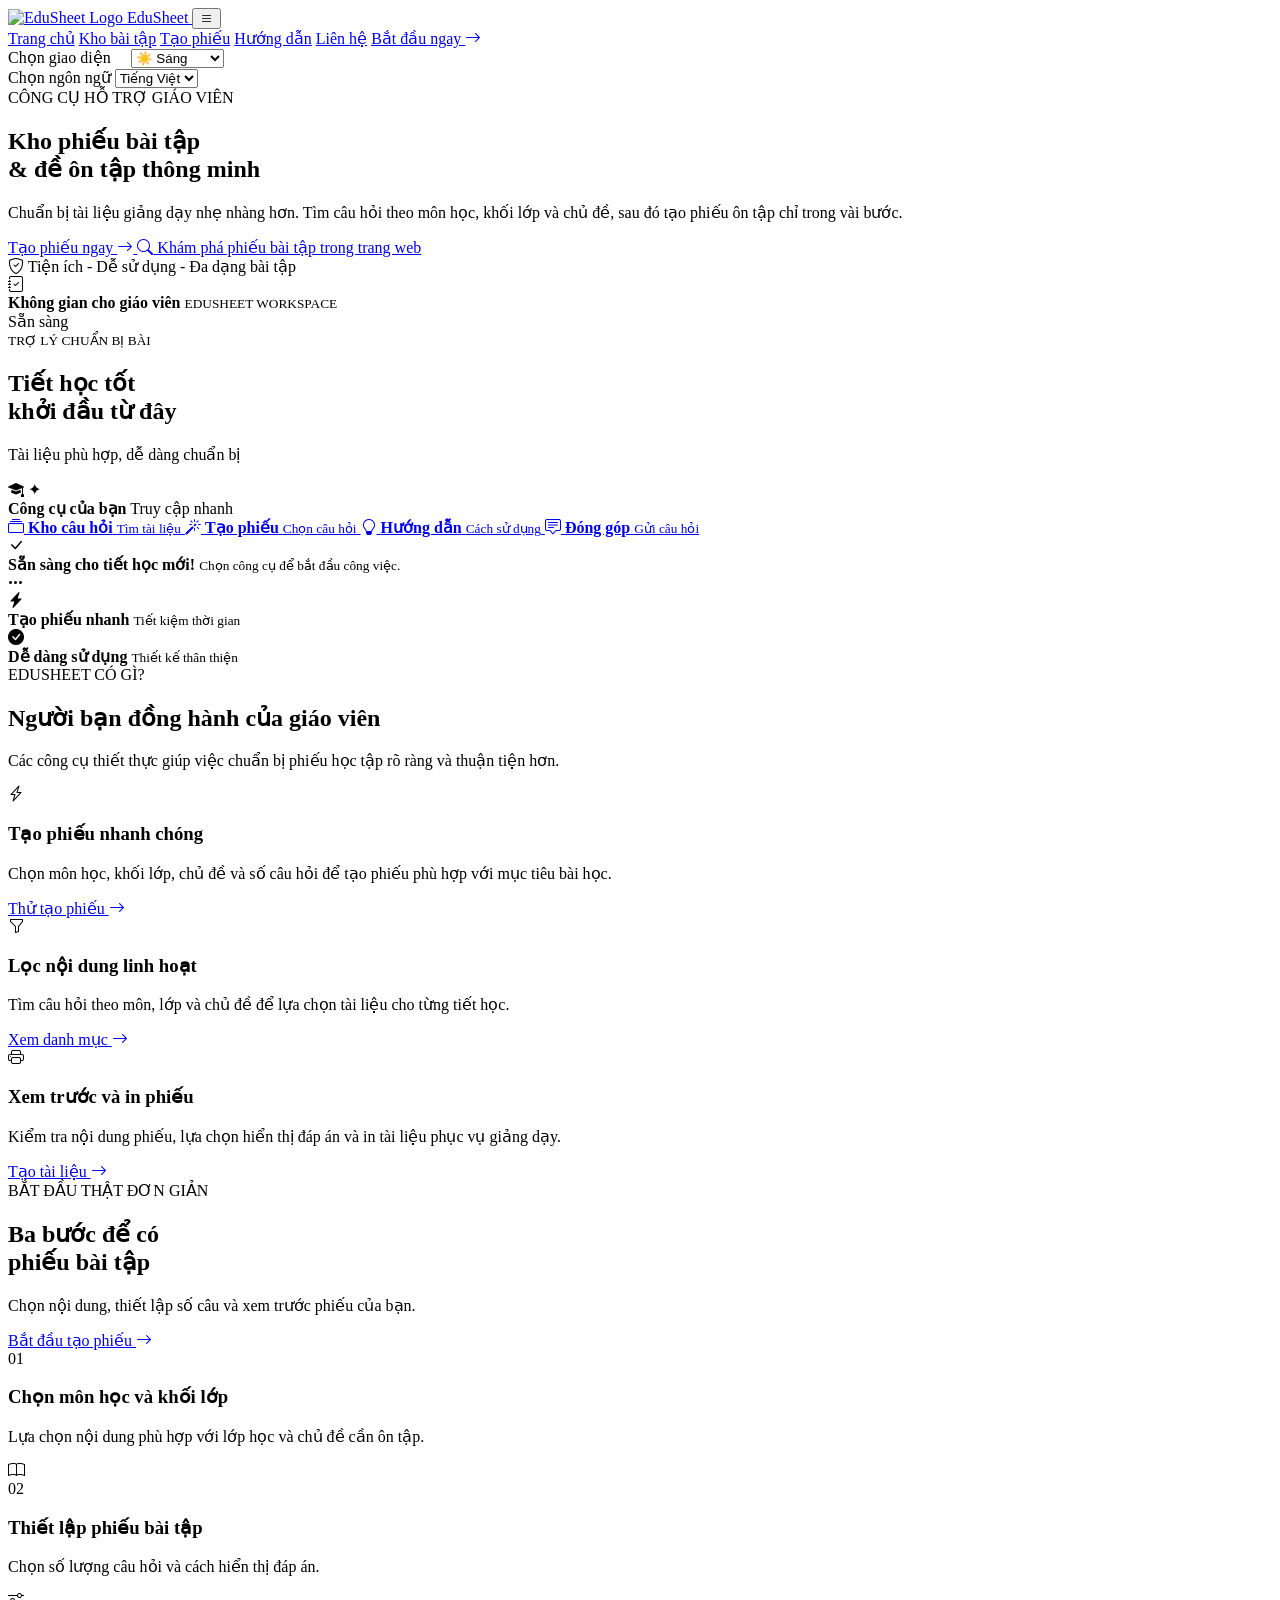
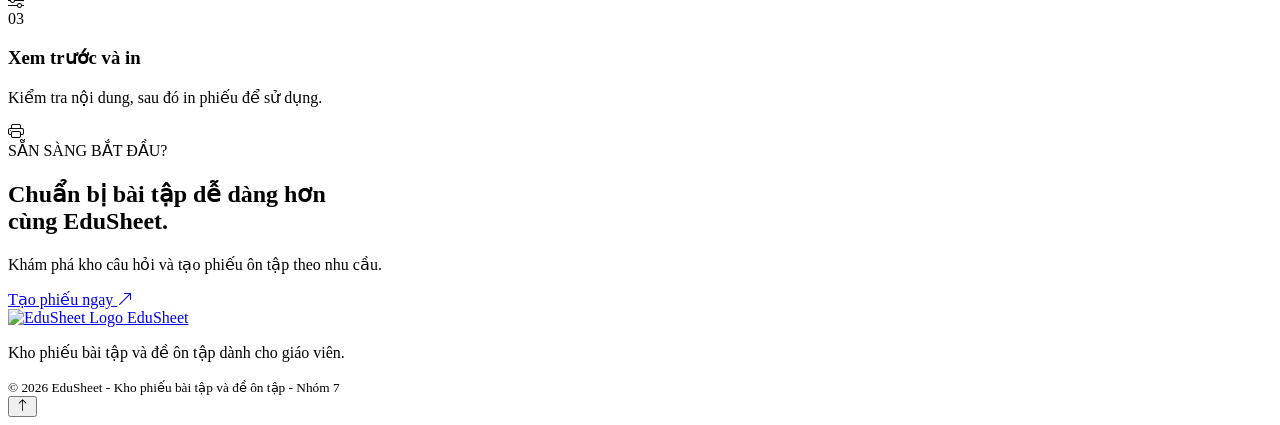
==== index.html @ 8c5c4171 "Merge branch 'main' into feature/interaction-interface" ====
<!DOCTYPE html>
<html lang="vi">

<head>
    <meta charset="UTF-8">
    <meta name="viewport" content="width=device-width, initial-scale=1.0">

    <link rel="preconnect" href="https://fonts.googleapis.com">
    <link
        href="https://fonts.googleapis.com/css2?family=Be+Vietnam+Pro:wght@400;500;600;700;800&display=swap"
        rel="stylesheet"
    >

    <link
        href="https://cdn.jsdelivr.net/npm/bootstrap-icons@1.11.3/font/bootstrap-icons.min.css"
        rel="stylesheet"
    >

    <link rel="stylesheet" href="css/style.css">

    <title>EduSheet | Kho phiếu bài tập và đề ôn tập</title>
</head>

<body>

    <header class="site-header">
        <nav class="navbar">
            <div class="container nav-inner">

                <!-- Logo đã đổi sang Logo-nhom7.png -->
                <a class="brand" href="index.html">
                    <img src="images/logo-nhom7.png" alt="EduSheet Logo" class="brand-logo">
                    EduSheet
                </a>

                <button
                    class="menu-toggle"
                    id="menuToggle"
                    aria-label="Mở menu"
                >
                    <i class="bi bi-list"></i>
                </button>

                <div class="nav-menu" id="navMenu">

                    <a class="nav-link" href="index.html">Trang chủ</a>
                    <a class="nav-link" href="categories.html">Kho bài tập</a>
                    <a class="nav-link" href="generator.html">Tạo phiếu</a>
                    <a class="nav-link" href="faq.html">Hướng dẫn</a>
                    <a class="nav-link" href="contact.html">Liên hệ</a>

                    <a class="btn btn-primary nav-cta" href="generator.html">
                        Bắt đầu ngay
                        <i class="bi bi-arrow-right"></i>
                    </a>

                    <div class="theme-switcher">
                        <label for="themeSelect" class="visually-hidden">
                            Chọn giao diện &nbsp; &nbsp;
                        </label>

                        <select
                            id="themeSelect"
                            class="theme-select"
                            aria-label="Chọn giao diện"
                        >
                            <option value="light">☀️ Sáng</option>
                            <option value="dark">🌙 Tối</option>
                            <option value="auto">🌓 Tự động</option>
                        </select>
                    </div>

                    <div class="language-switcher">
                        <label for="languageSelect" class="visually-hidden">
                            Chọn ngôn ngữ
                        </label>

                        <select
                            id="languageSelect"
                            class="form-select form-select-sm"
                            aria-label="Chọn ngôn ngữ"
                        >
                            <option value="vi">Tiếng Việt</option>
                            <option value="en">English</option>
                        </select>
                    </div>

                </div>
            </div>
        </nav>
    </header>
    <main>

        <section class="hero">
            <div class="container hero-grid">

                <div class="hero-copy reveal">

                    <div class="eyebrow">
                        <span class="eyebrow-dot"></span>
                        CÔNG CỤ HỖ TRỢ GIÁO VIÊN
                    </div>

                    <h1>
                        Kho phiếu bài tập<br>
                        &amp; đề ôn tập
                        <span class="title-highlight">thông minh</span>
                    </h1>

                    <p class="hero-lead">
                        Chuẩn bị tài liệu giảng dạy nhẹ nhàng hơn. Tìm câu hỏi
                        theo môn học, khối lớp và chủ đề, sau đó tạo phiếu ôn tập
                        chỉ trong vài bước.
                    </p>

                    <div class="hero-actions">
                        <a class="btn btn-primary btn-large" href="generator.html">
                            Tạo phiếu ngay
                            <i class="bi bi-arrow-right"></i>
                        </a>

                        <a class="btn btn-outline btn-large" href="categories.html">
                            <i class="bi bi-search"></i>
                            Khám phá phiếu bài tập trong trang web
                        </a>
                    </div>

                    <div class="hero-trust">
                        <i class="bi bi-shield-check"></i>
                        Tiện ích - Dễ sử dụng - Đa dạng bài tập
                    </div>

                </div>

                <div class="hero-art reveal">

                    <div class="dots dots-top"></div>

                    <div class="dashboard">

                        <div class="dash-top">

                            <div class="dash-brand">
                                <span class="mini-mark">
                                    <i class="bi bi-journal-check"></i>
                                </span>

                                <div>
                                    <strong>Không gian cho giáo viên</strong>
                                    <small>EDUSHEET WORKSPACE</small>
                                </div>
                            </div>

                            <span class="status">
                                <i></i>
                                Sẵn sàng
                            </span>

                        </div>

                        <div class="dash-banner">

                            <div>
                                <small>TRỢ LÝ CHUẨN BỊ BÀI</small>

                                <h2>
                                    Tiết học tốt<br>
                                    khởi đầu từ đây
                                </h2>

                                <p>
                                    Tài liệu phù hợp, dễ dàng chuẩn bị
                                </p>
                            </div>

                            <div class="banner-illustration">
                                <i class="bi bi-mortarboard-fill"></i>
                                <span>✦</span>
                            </div>

                        </div>

                        <div class="dash-section-title">
                            <strong>Công cụ của bạn</strong>
                            <span>Truy cập nhanh</span>
                        </div>

                        <div class="dash-grid">

                            <a href="categories.html" class="dash-item">
                                <span class="dash-icon blue">
                                    <i class="bi bi-collection"></i>
                                </span>
                                <b>Kho câu hỏi</b>
                                <small>Tìm tài liệu</small>
                            </a>

                            <a href="generator.html" class="dash-item">
                                <span class="dash-icon yellow">
                                    <i class="bi bi-magic"></i>
                                </span>
                                <b>Tạo phiếu</b>
                                <small>Chọn câu hỏi</small>
                            </a>

                            <a href="faq.html" class="dash-item">
                                <span class="dash-icon green">
                                    <i class="bi bi-lightbulb"></i>
                                </span>
                                <b>Hướng dẫn</b>
                                <small>Cách sử dụng</small>
                            </a>

                            <a href="contact.html" class="dash-item">
                                <span class="dash-icon purple">
                                    <i class="bi bi-chat-square-text"></i>
                                </span>
                                <b>Đóng góp</b>
                                <small>Gửi câu hỏi</small>
                            </a>

                        </div>

                        <div class="dash-bottom">

                            <span class="check-circle">
                                <i class="bi bi-check-lg"></i>
                            </span>

                            <div>
                                <b>Sẵn sàng cho tiết học mới!</b>
                                <small>
                                    Chọn công cụ để bắt đầu công việc.
                                </small>
                            </div>

                            <i class="bi bi-three-dots"></i>

                        </div>

                    </div>

                    <div class="float-note note-top">
                        <span class="note-icon yellow">
                            <i class="bi bi-lightning-charge-fill"></i>
                        </span>

                        <div>
                            <b>Tạo phiếu nhanh</b>
                            <small>Tiết kiệm thời gian</small>
                        </div>
                    </div>

                    <div class="float-note note-bottom">
                        <span class="note-icon green">
                            <i class="bi bi-check-circle-fill"></i>
                        </span>

                        <div>
                            <b>Dễ dàng sử dụng</b>
                            <small>Thiết kế thân thiện</small>
                        </div>
                    </div>

                    <div class="dots dots-bottom"></div>

                </div>
            </div>
        </section>

        <section class="section-space">
            <div class="container">

                <div class="section-heading reveal">
                    <span class="section-kicker">EDUSHEET CÓ GÌ?</span>

                    <h2>
                        Người bạn đồng hành của
                        <span>giáo viên</span>
                    </h2>

                    <p>
                        Các công cụ thiết thực giúp việc chuẩn bị phiếu học tập
                        rõ ràng và thuận tiện hơn.
                    </p>
                </div>

                <div class="benefit-grid">

                    <article class="benefit-card reveal">

                        <div class="benefit-icon icon-blue">
                            <i class="bi bi-lightning-charge"></i>
                        </div>

                        <h3>Tạo phiếu nhanh chóng</h3>

                        <p>
                            Chọn môn học, khối lớp, chủ đề và số câu hỏi để tạo
                            phiếu phù hợp với mục tiêu bài học.
                        </p>

                        <a href="generator.html">
                            Thử tạo phiếu
                            <i class="bi bi-arrow-right"></i>
                        </a>

                    </article>

                    <article class="benefit-card reveal">

                        <div class="benefit-icon icon-yellow">
                            <i class="bi bi-funnel"></i>
                        </div>

                        <h3>Lọc nội dung linh hoạt</h3>

                        <p>
                            Tìm câu hỏi theo môn, lớp và chủ đề để lựa chọn tài
                            liệu cho từng tiết học.
                        </p>

                        <a href="categories.html">
                            Xem danh mục
                            <i class="bi bi-arrow-right"></i>
                        </a>

                    </article>

                    <article class="benefit-card reveal">

                        <div class="benefit-icon icon-green">
                            <i class="bi bi-printer"></i>
                        </div>

                        <h3>Xem trước và in phiếu</h3>

                        <p>
                            Kiểm tra nội dung phiếu, lựa chọn hiển thị đáp án
                            và in tài liệu phục vụ giảng dạy.
                        </p>

                        <a href="generator.html">
                            Tạo tài liệu
                            <i class="bi bi-arrow-right"></i>
                        </a>

                    </article>

                </div>
            </div>
        </section>

        <section class="steps-section section-space">
            <div class="container steps-layout">

                <div class="steps-copy reveal">

                    <span class="section-kicker">
                        BẮT ĐẦU THẬT ĐƠN GIẢN
                    </span>

                    <h2>
                        Ba bước để có<br>
                        <span>phiếu bài tập</span>
                    </h2>

                    <p>
                        Chọn nội dung, thiết lập số câu và xem trước phiếu của bạn.
                    </p>

                    <a href="generator.html" class="btn btn-primary">
                        Bắt đầu tạo phiếu
                        <i class="bi bi-arrow-right"></i>
                    </a>

                </div>

                <div class="steps-list">

                    <div class="step reveal">

                        <span class="step-number">01</span>

                        <div>
                            <h3>Chọn môn học và khối lớp</h3>
                            <p>
                                Lựa chọn nội dung phù hợp với lớp học và chủ đề
                                cần ôn tập.
                            </p>
                        </div>

                        <i class="bi bi-book"></i>

                    </div>

                    <div class="step reveal">

                        <span class="step-number">02</span>

                        <div>
                            <h3>Thiết lập phiếu bài tập</h3>
                            <p>
                                Chọn số lượng câu hỏi và cách hiển thị đáp án.
                            </p>
                        </div>

                        <i class="bi bi-sliders"></i>

                    </div>

                    <div class="step reveal">

                        <span class="step-number">03</span>

                        <div>
                            <h3>Xem trước và in</h3>
                            <p>
                                Kiểm tra nội dung, sau đó in phiếu để sử dụng.
                            </p>
                        </div>

                        <i class="bi bi-printer"></i>

                    </div>

                </div>
            </div>
        </section>

        <section class="cta-section">
            <div class="container">

                <div class="cta-box reveal">

                    <div>
                        <span class="section-kicker">
                            SẴN SÀNG BẮT ĐẦU?
                        </span>

                        <h2>
                            Chuẩn bị bài tập dễ dàng hơn<br>
                            cùng EduSheet.
                        </h2>

                        <p>
                            Khám phá kho câu hỏi và tạo phiếu ôn tập theo nhu cầu.
                        </p>
                    </div>

                    <a href="generator.html" class="btn btn-white btn-large">
                        Tạo phiếu ngay
                        <i class="bi bi-arrow-up-right"></i>
                    </a>

                </div>
            </div>
        </section>

    </main>

    <footer class="footer">
        <div class="container footer-inner">

            <a class="brand footer-brand" href="index.html">
                <img src="images/logo-nhom7.png" alt="EduSheet Logo" class="brand-logo">
                Edu<span class="brand-accent">Sheet</span>
            </a>

            <p>
                Kho phiếu bài tập và đề ôn tập dành cho giáo viên.
            </p>

            <small>
                © 2026 EduSheet - Kho phiếu bài tập và đề ôn tập - Nhóm 7
            </small>

        </div>
    </footer>

    <button
        id="backToTop"
        class="back-to-top"
        aria-label="Lên đầu trang"
    >
        <i class="bi bi-arrow-up"></i>
    </button>

    <script src="js/data.js"></script>
    <script src="js/main.js"></script>
    <script src="js/i18n.js"></script>
</body>
</html>
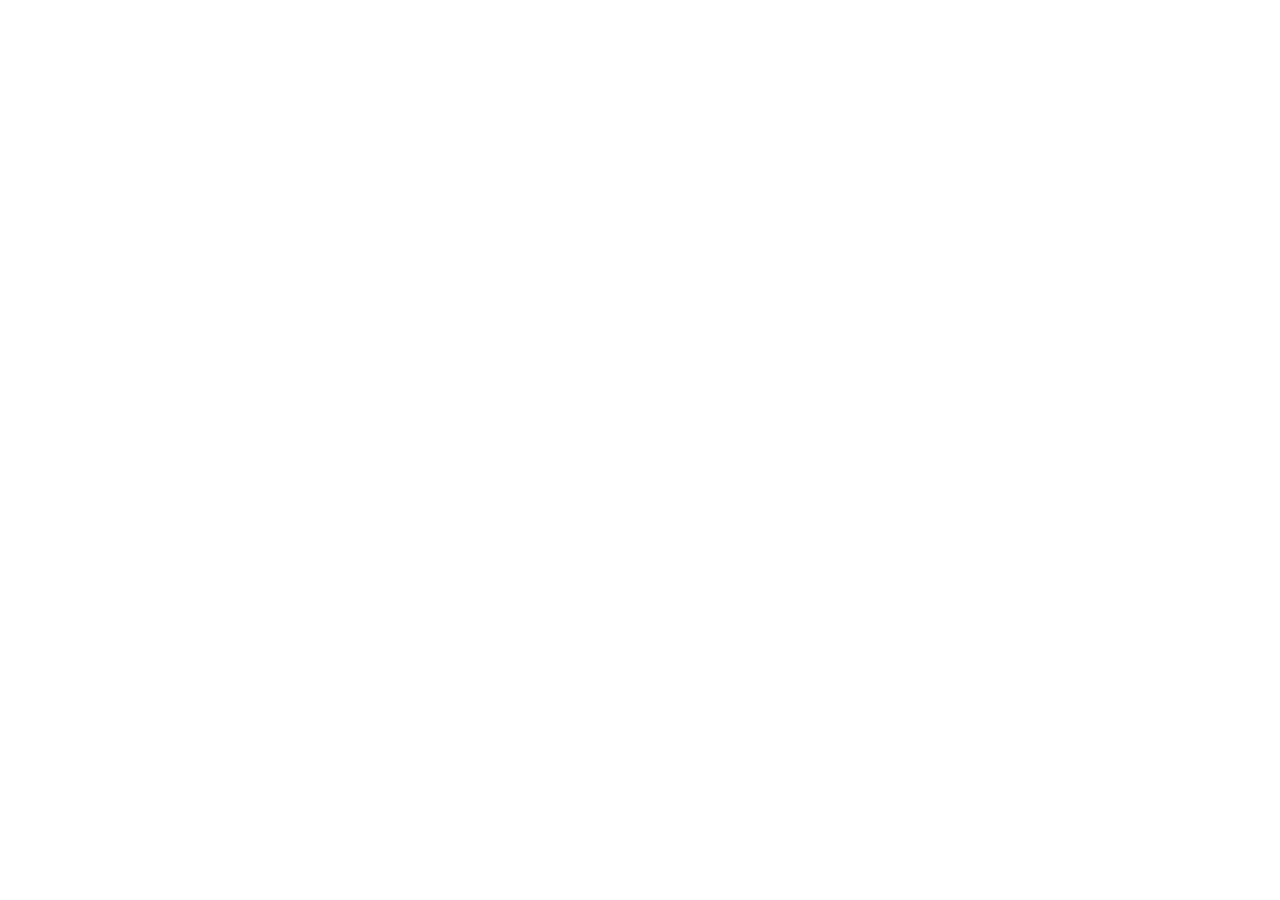
==== commit 2e2de6c4: "Update index.html" ====
--- a/index.html
+++ b/index.html
@@ -27,7 +27,7 @@
         <nav class="navbar">
             <div class="container nav-inner">
 
-                <!-- Logo đã đổi sang Logo-nhom7.png -->
+                <!-- Logo đã đổi
                 <a class="brand" href="index.html">
                     <img src="images/logo-nhom7.png" alt="EduSheet Logo" class="brand-logo">
                     EduSheet
@@ -80,8 +80,8 @@
                             class="form-select form-select-sm"
                             aria-label="Chọn ngôn ngữ"
                         >
-                            <option value="vi">Tiếng Việt</option>
-                            <option value="en">English</option>
+                            <option value="vi">🇻🇳 Tiếng Việt</option>
+                            <option value="en">🇬🇧 English</option>
                         </select>
                     </div>
 
@@ -121,13 +121,13 @@
 
                         <a class="btn btn-outline btn-large" href="categories.html">
                             <i class="bi bi-search"></i>
-                            Khám phá phiếu bài tập trong trang web
+                            Khám phá kho
                         </a>
                     </div>
 
                     <div class="hero-trust">
                         <i class="bi bi-shield-check"></i>
-                        Tiện ích - Dễ sử dụng - Đa dạng bài tập
+                        Gọn gàng · Dễ sử dụng · Chủ động chuẩn bị bài
                     </div>
 
                 </div>
@@ -146,7 +146,7 @@
                                 </span>
 
                                 <div>
-                                    <strong>Không gian cho giáo viên</strong>
+                                    <strong>Không gian giáo viên</strong>
                                     <small>EDUSHEET WORKSPACE</small>
                                 </div>
                             </div>
@@ -165,11 +165,11 @@
 
                                 <h2>
                                     Tiết học tốt<br>
-                                    khởi đầu từ đây
+                                    khởi đầu từ đây.
                                 </h2>
 
                                 <p>
-                                    Tài liệu phù hợp, dễ dàng chuẩn bị
+                                    Tài liệu phù hợp, chuẩn bị dễ dàng.
                                 </p>
                             </div>
 
@@ -472,7 +472,7 @@
             </p>
 
             <small>
-                © 2026 EduSheet - Kho phiếu bài tập và đề ôn tập - Nhóm 7
+                © 2026 EduSheet · Dự án học phần Phát triển ứng dụng Web
             </small>
 
         </div>
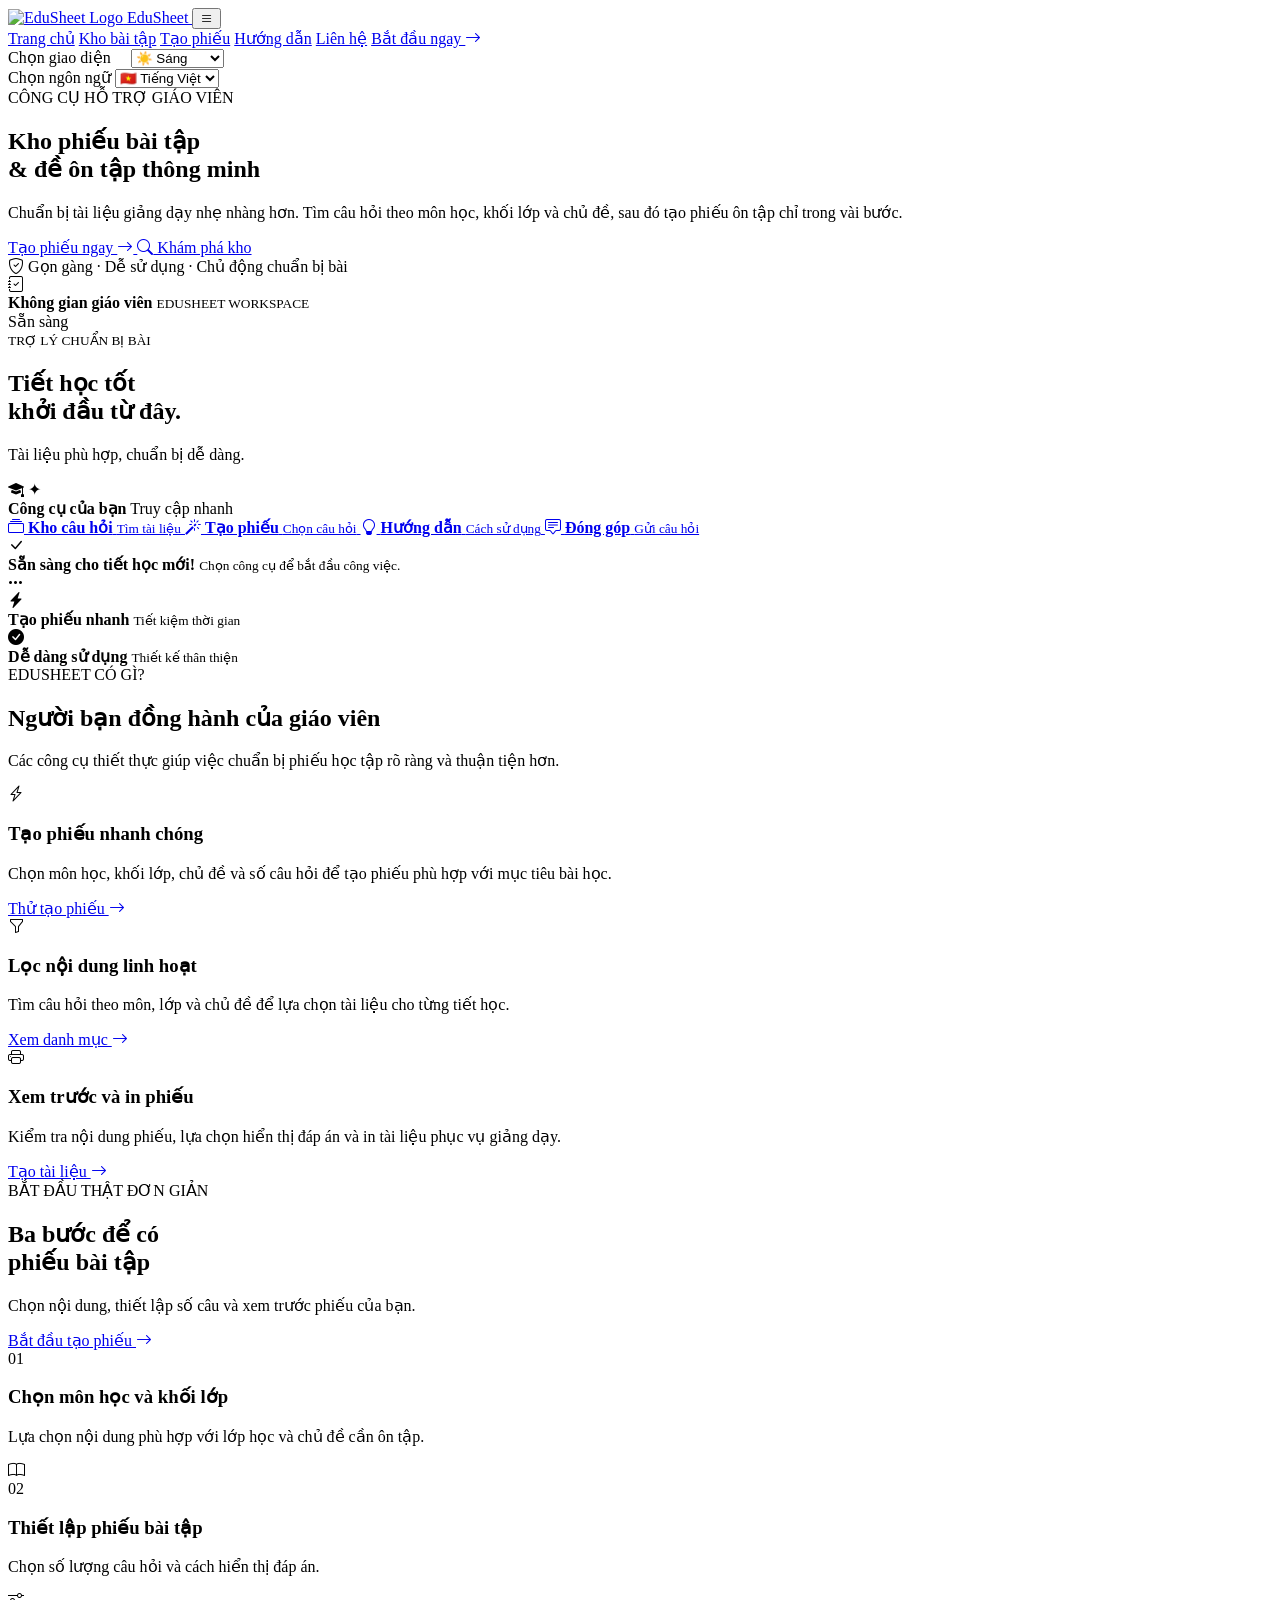
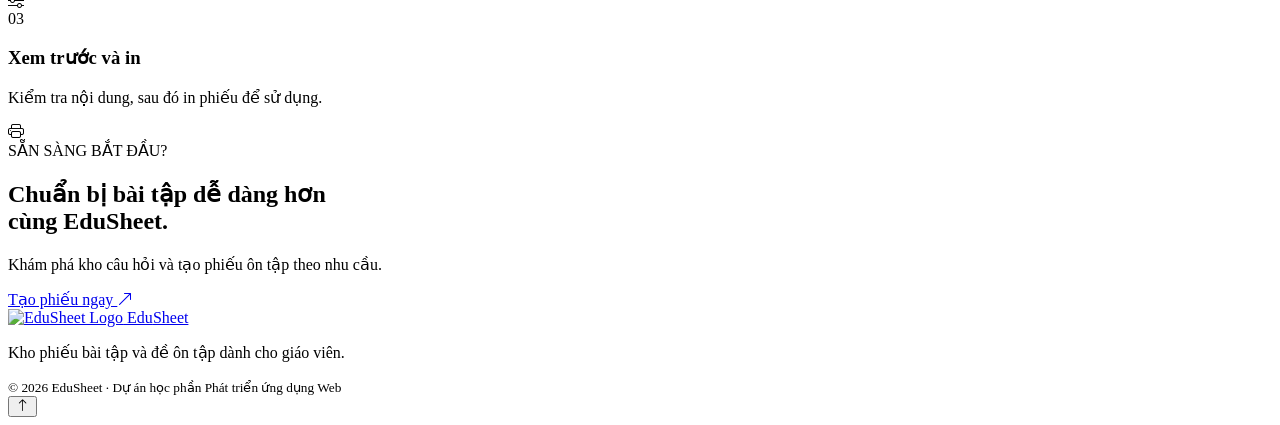
==== commit b1010e93: "Update index.html" ====
--- a/index.html
+++ b/index.html
@@ -26,8 +26,7 @@
     <header class="site-header">
         <nav class="navbar">
             <div class="container nav-inner">
-
-                <!-- Logo đã đổi
+                
                 <a class="brand" href="index.html">
                     <img src="images/logo-nhom7.png" alt="EduSheet Logo" class="brand-logo">
                     EduSheet
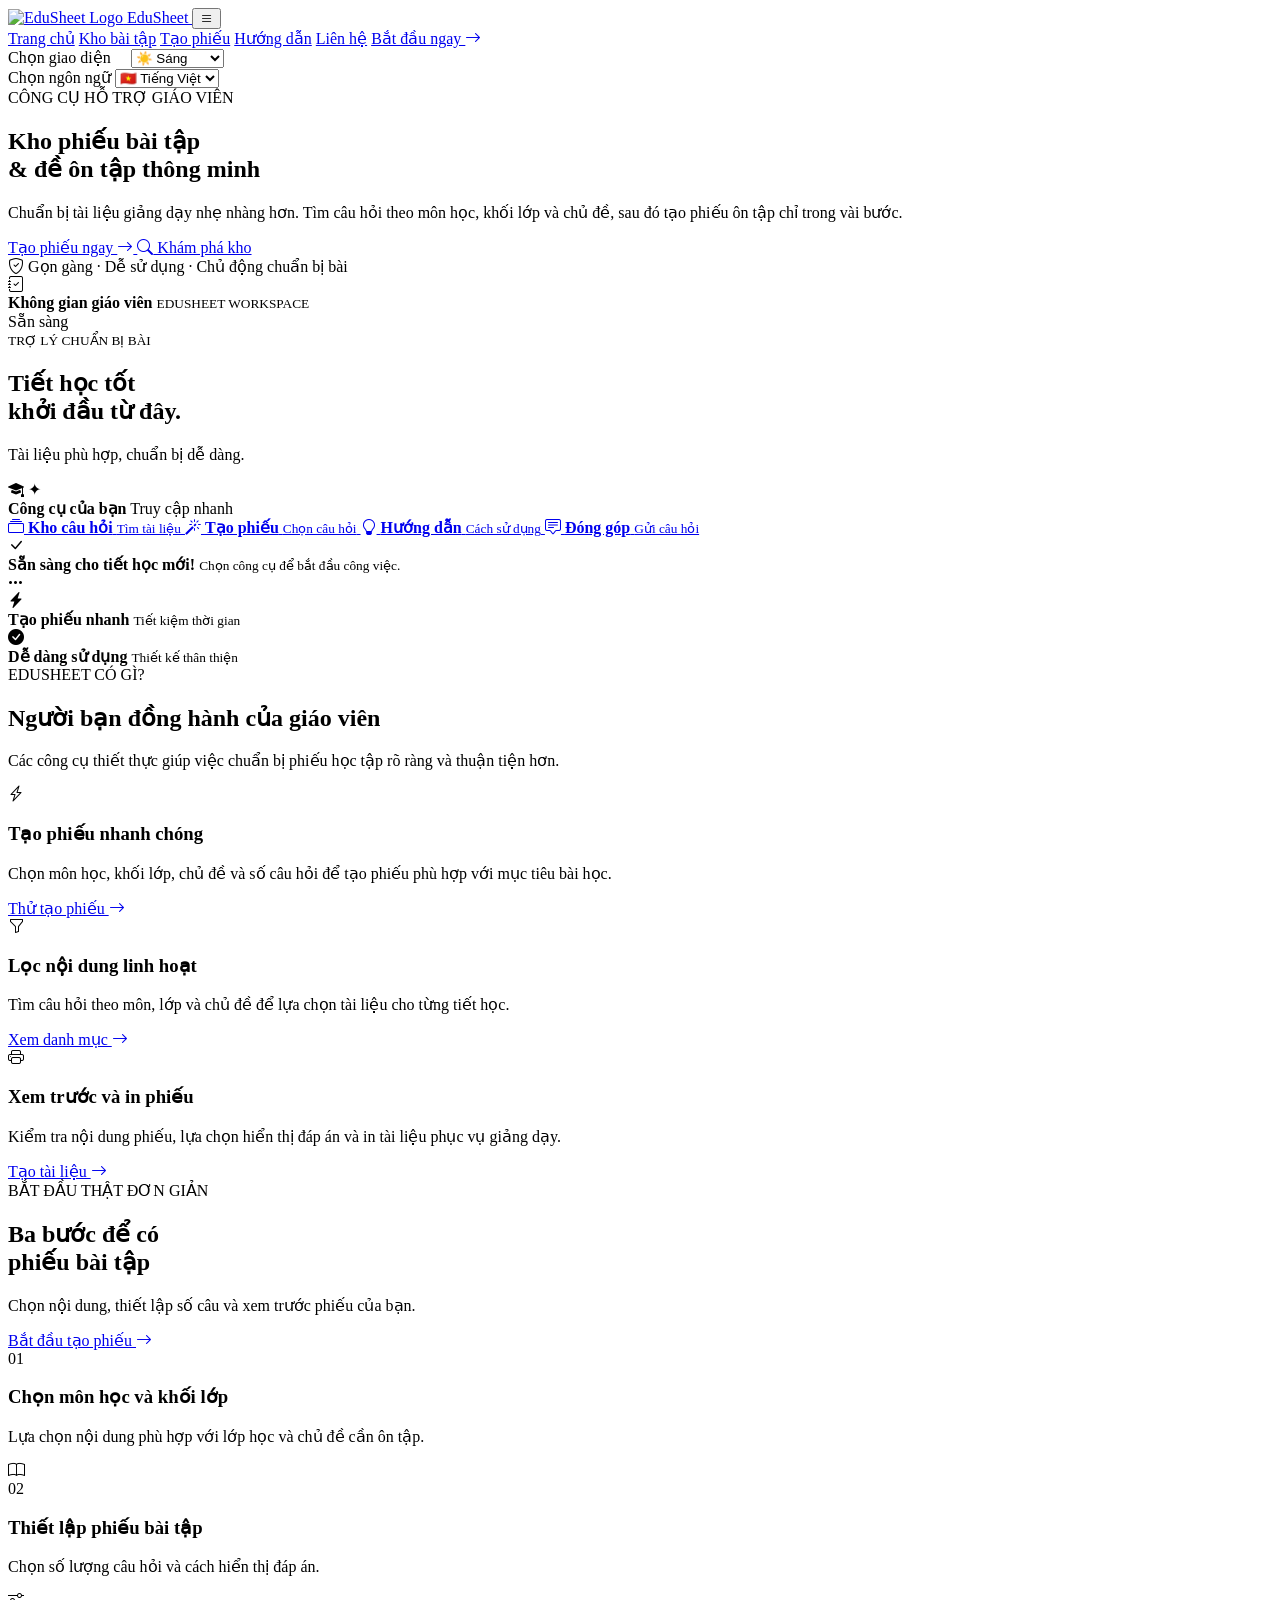
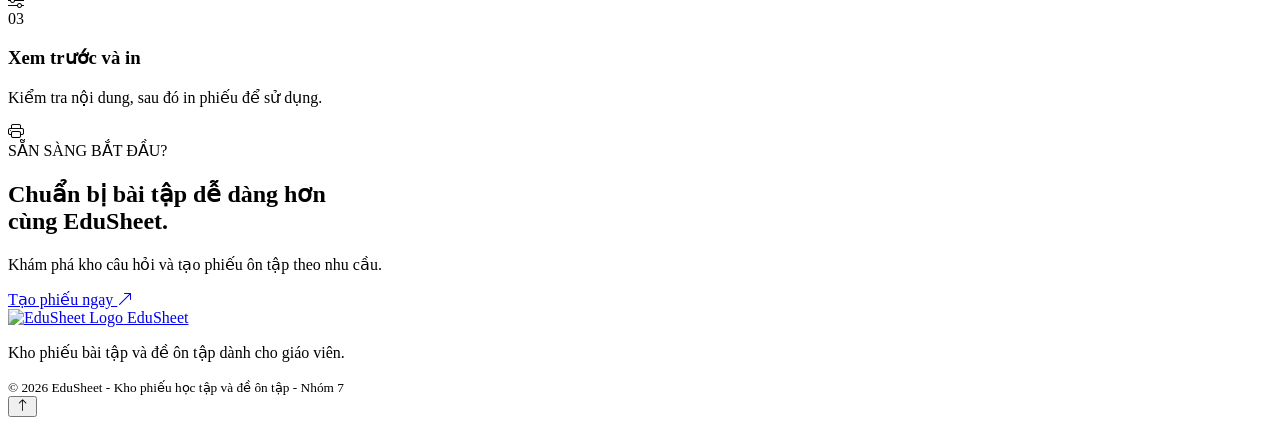
==== commit ef39ec6d: "Update index.html" ====
--- a/index.html
+++ b/index.html
@@ -471,7 +471,7 @@
             </p>
 
             <small>
-                © 2026 EduSheet · Dự án học phần Phát triển ứng dụng Web
+                © 2026 EduSheet - Kho phiếu học tập và đề ôn tập - Nhóm 7 
             </small>
 
         </div>
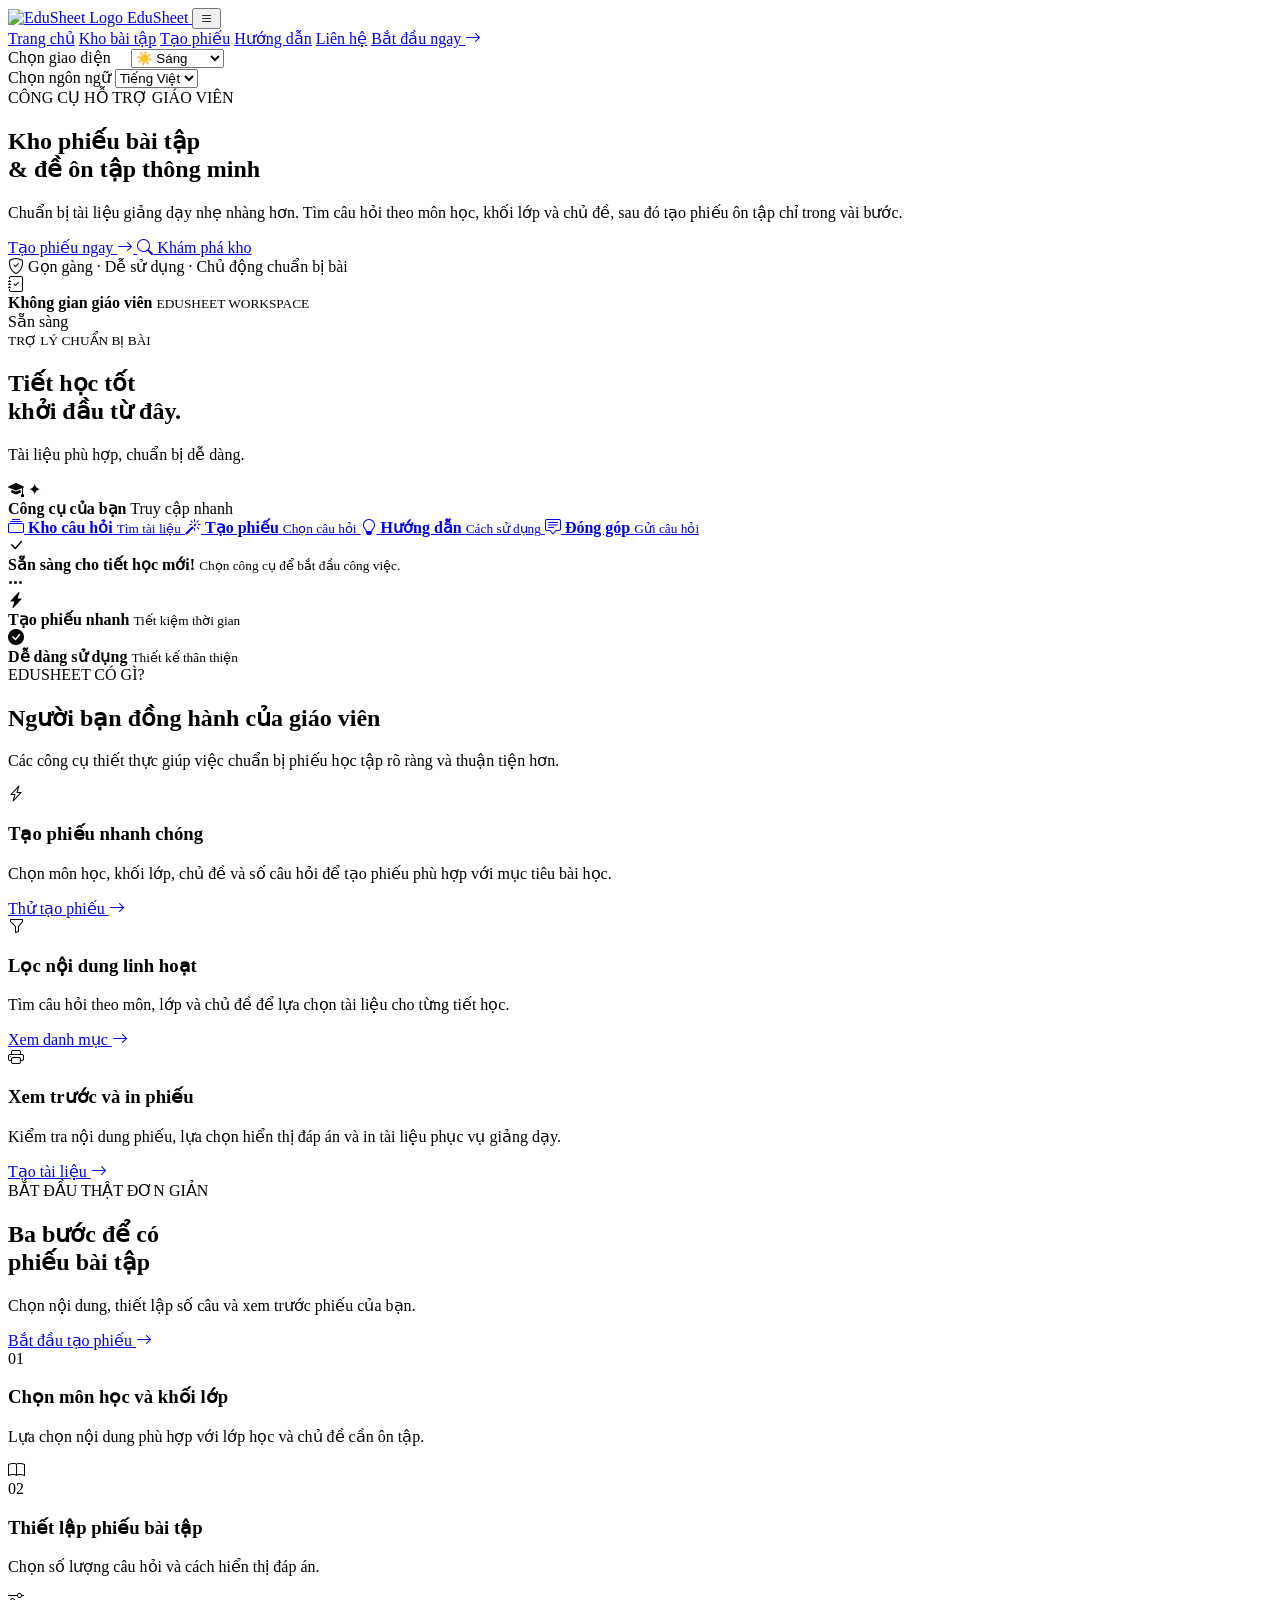
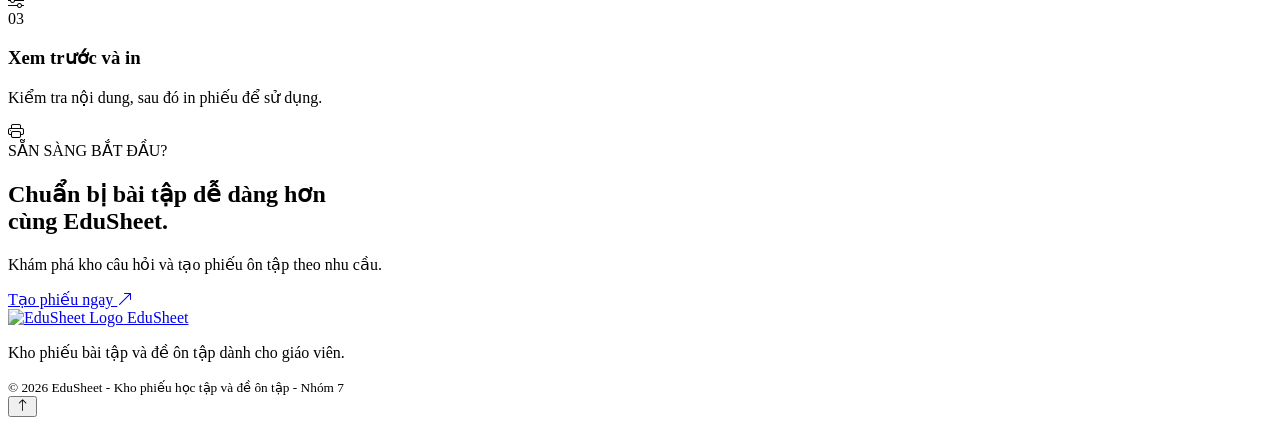
==== commit a1f3f50d: "Remove flag emojis from language options" ====
--- a/index.html
+++ b/index.html
@@ -79,8 +79,8 @@
                             class="form-select form-select-sm"
                             aria-label="Chọn ngôn ngữ"
                         >
-                            <option value="vi">🇻🇳 Tiếng Việt</option>
-                            <option value="en">🇬🇧 English</option>
+                            <option value="vi"> Tiếng Việt</option>
+                            <option value="en"> English</option>
                         </select>
                     </div>
 
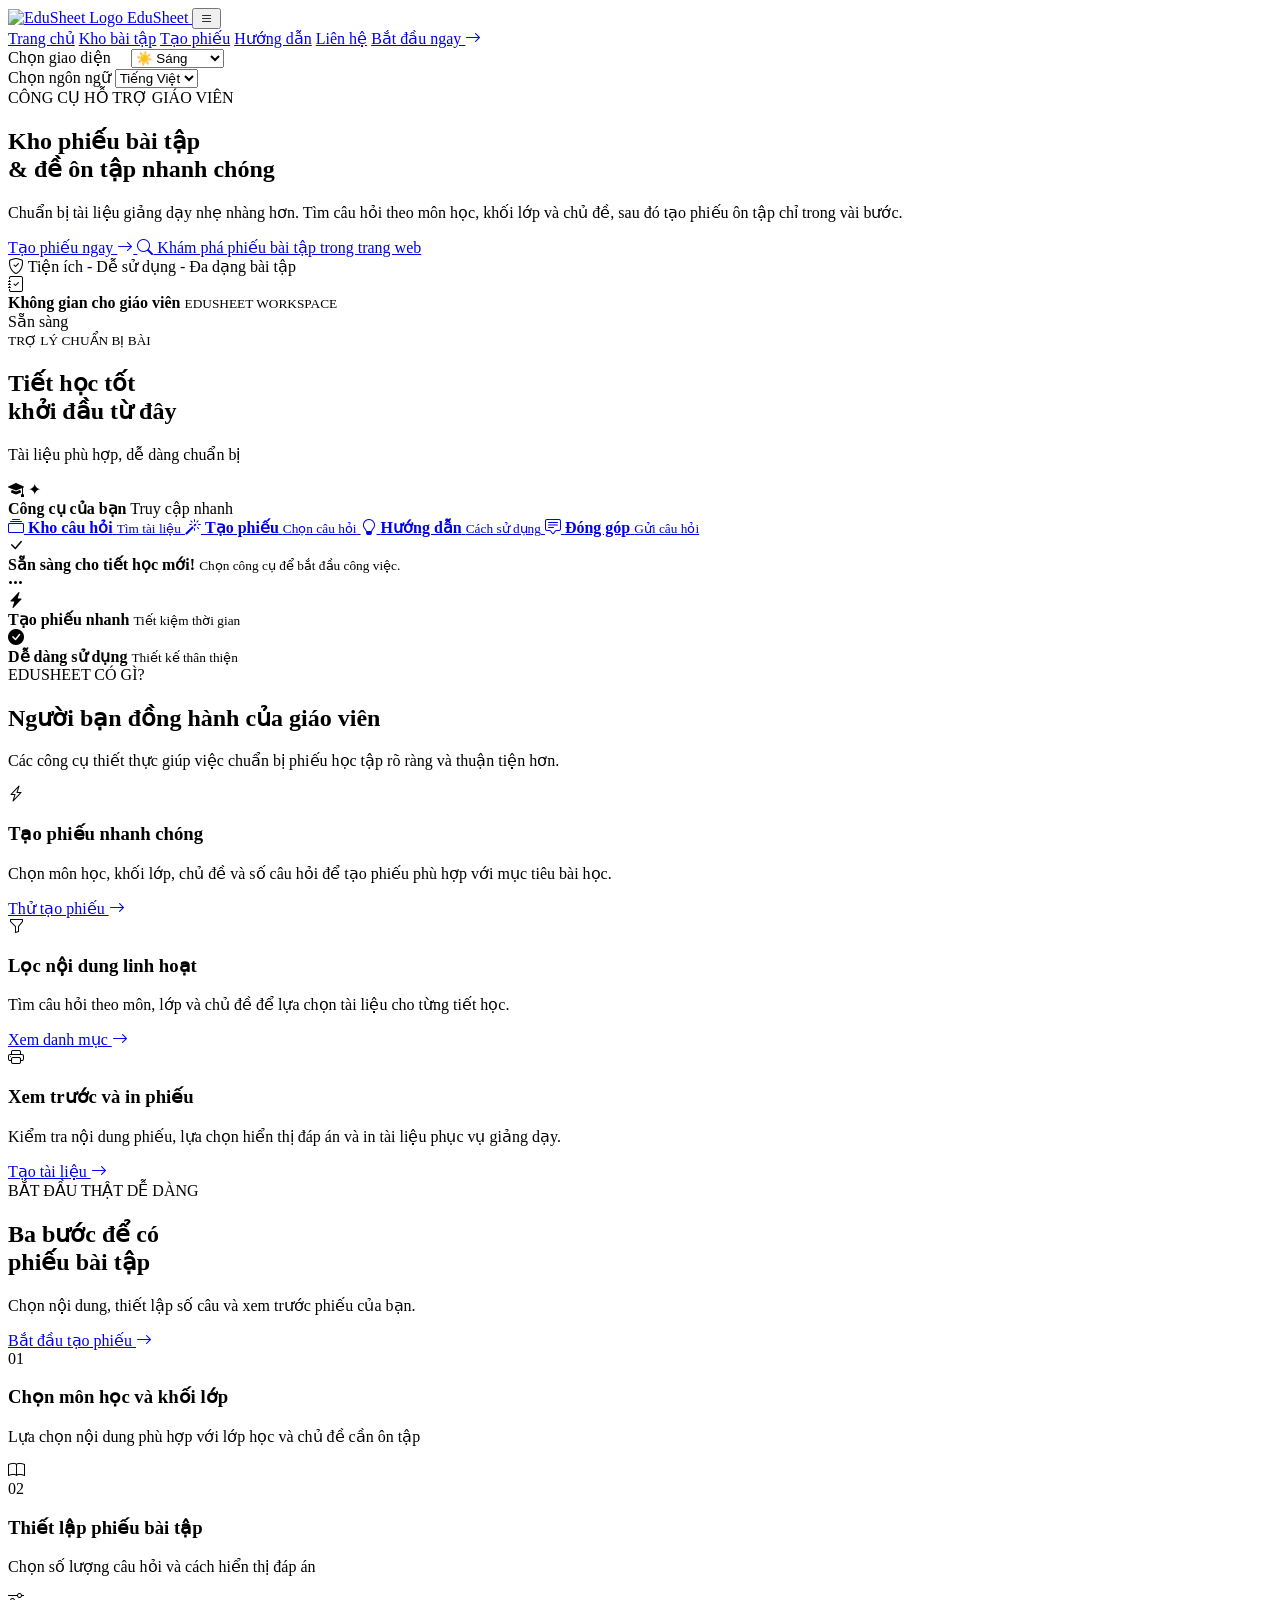
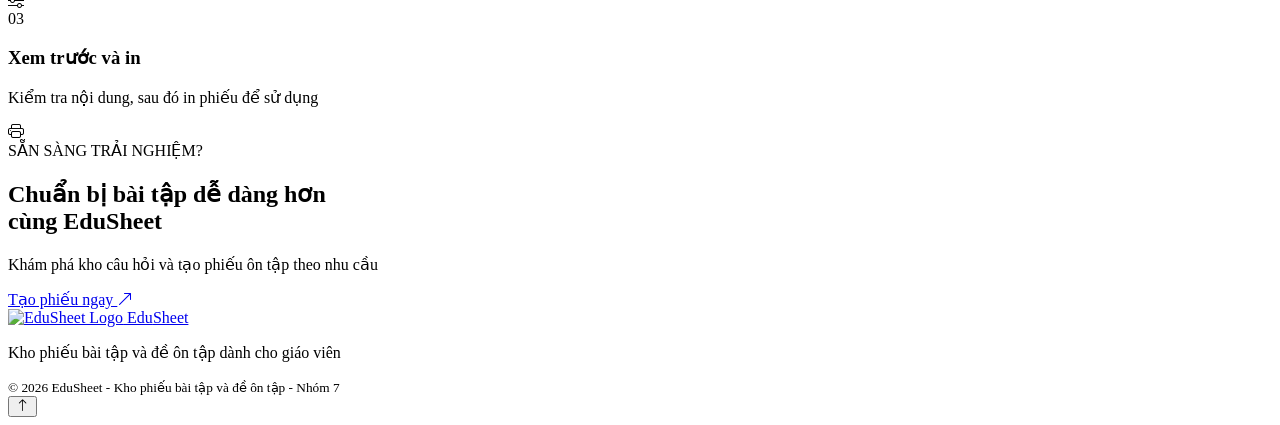
==== commit 4e2b3b18: "Update index.html" ====
--- a/index.html
+++ b/index.html
@@ -6,15 +6,10 @@
     <meta name="viewport" content="width=device-width, initial-scale=1.0">
 
     <link rel="preconnect" href="https://fonts.googleapis.com">
-    <link
-        href="https://fonts.googleapis.com/css2?family=Be+Vietnam+Pro:wght@400;500;600;700;800&display=swap"
-        rel="stylesheet"
-    >
-
-    <link
-        href="https://cdn.jsdelivr.net/npm/bootstrap-icons@1.11.3/font/bootstrap-icons.min.css"
-        rel="stylesheet"
-    >
+    <link href="https://fonts.googleapis.com/css2?family=Be+Vietnam+Pro:wght@400;500;600;700;800&display=swap"
+        rel="stylesheet">
+
+    <link href="https://cdn.jsdelivr.net/npm/bootstrap-icons@1.11.3/font/bootstrap-icons.min.css" rel="stylesheet">
 
     <link rel="stylesheet" href="css/style.css">
 
@@ -26,17 +21,13 @@
     <header class="site-header">
         <nav class="navbar">
             <div class="container nav-inner">
-                
+
                 <a class="brand" href="index.html">
                     <img src="images/logo-nhom7.png" alt="EduSheet Logo" class="brand-logo">
                     EduSheet
                 </a>
 
-                <button
-                    class="menu-toggle"
-                    id="menuToggle"
-                    aria-label="Mở menu"
-                >
+                <button class="menu-toggle" id="menuToggle" aria-label="Mở menu">
                     <i class="bi bi-list"></i>
                 </button>
 
@@ -58,11 +49,7 @@
                             Chọn giao diện &nbsp; &nbsp;
                         </label>
 
-                        <select
-                            id="themeSelect"
-                            class="theme-select"
-                            aria-label="Chọn giao diện"
-                        >
+                        <select id="themeSelect" class="theme-select" aria-label="Chọn giao diện">
                             <option value="light">☀️ Sáng</option>
                             <option value="dark">🌙 Tối</option>
                             <option value="auto">🌓 Tự động</option>
@@ -74,13 +61,9 @@
                             Chọn ngôn ngữ
                         </label>
 
-                        <select
-                            id="languageSelect"
-                            class="form-select form-select-sm"
-                            aria-label="Chọn ngôn ngữ"
-                        >
-                            <option value="vi"> Tiếng Việt</option>
-                            <option value="en"> English</option>
+                        <select id="languageSelect" class="form-select form-select-sm" aria-label="Chọn ngôn ngữ">
+                            <option value="vi">Tiếng Việt</option>
+                            <option value="en">English</option>
                         </select>
                     </div>
 
@@ -103,7 +86,7 @@
                     <h1>
                         Kho phiếu bài tập<br>
                         &amp; đề ôn tập
-                        <span class="title-highlight">thông minh</span>
+                        <span class="title-highlight">nhanh chóng</span>
                     </h1>
 
                     <p class="hero-lead">
@@ -120,13 +103,13 @@
 
                         <a class="btn btn-outline btn-large" href="categories.html">
                             <i class="bi bi-search"></i>
-                            Khám phá kho
+                            Khám phá phiếu bài tập trong trang web
                         </a>
                     </div>
 
                     <div class="hero-trust">
                         <i class="bi bi-shield-check"></i>
-                        Gọn gàng · Dễ sử dụng · Chủ động chuẩn bị bài
+                        Tiện ích - Dễ sử dụng - Đa dạng bài tập
                     </div>
 
                 </div>
@@ -145,7 +128,7 @@
                                 </span>
 
                                 <div>
-                                    <strong>Không gian giáo viên</strong>
+                                    <strong>Không gian cho giáo viên</strong>
                                     <small>EDUSHEET WORKSPACE</small>
                                 </div>
                             </div>
@@ -164,11 +147,11 @@
 
                                 <h2>
                                     Tiết học tốt<br>
-                                    khởi đầu từ đây.
+                                    khởi đầu từ đây
                                 </h2>
 
                                 <p>
-                                    Tài liệu phù hợp, chuẩn bị dễ dàng.
+                                    Tài liệu phù hợp, dễ dàng chuẩn bị
                                 </p>
                             </div>
 
@@ -356,7 +339,7 @@
                 <div class="steps-copy reveal">
 
                     <span class="section-kicker">
-                        BẮT ĐẦU THẬT ĐƠN GIẢN
+                        BẮT ĐẦU THẬT DỄ DÀNG
                     </span>
 
                     <h2>
@@ -385,7 +368,7 @@
                             <h3>Chọn môn học và khối lớp</h3>
                             <p>
                                 Lựa chọn nội dung phù hợp với lớp học và chủ đề
-                                cần ôn tập.
+                                cần ôn tập
                             </p>
                         </div>
 
@@ -400,7 +383,7 @@
                         <div>
                             <h3>Thiết lập phiếu bài tập</h3>
                             <p>
-                                Chọn số lượng câu hỏi và cách hiển thị đáp án.
+                                Chọn số lượng câu hỏi và cách hiển thị đáp án
                             </p>
                         </div>
 
@@ -415,7 +398,7 @@
                         <div>
                             <h3>Xem trước và in</h3>
                             <p>
-                                Kiểm tra nội dung, sau đó in phiếu để sử dụng.
+                                Kiểm tra nội dung, sau đó in phiếu để sử dụng
                             </p>
                         </div>
 
@@ -434,16 +417,16 @@
 
                     <div>
                         <span class="section-kicker">
-                            SẴN SÀNG BẮT ĐẦU?
+                            SẴN SÀNG TRẢI NGHIỆM?
                         </span>
 
                         <h2>
                             Chuẩn bị bài tập dễ dàng hơn<br>
-                            cùng EduSheet.
+                            cùng EduSheet
                         </h2>
 
                         <p>
-                            Khám phá kho câu hỏi và tạo phiếu ôn tập theo nhu cầu.
+                            Khám phá kho câu hỏi và tạo phiếu ôn tập theo nhu cầu
                         </p>
                     </div>
 
@@ -467,21 +450,17 @@
             </a>
 
             <p>
-                Kho phiếu bài tập và đề ôn tập dành cho giáo viên.
+                Kho phiếu bài tập và đề ôn tập dành cho giáo viên
             </p>
 
             <small>
-                © 2026 EduSheet - Kho phiếu học tập và đề ôn tập - Nhóm 7 
+                © 2026 EduSheet - Kho phiếu bài tập và đề ôn tập - Nhóm 7
             </small>
 
         </div>
     </footer>
 
-    <button
-        id="backToTop"
-        class="back-to-top"
-        aria-label="Lên đầu trang"
-    >
+    <button id="backToTop" class="back-to-top" aria-label="Lên đầu trang">
         <i class="bi bi-arrow-up"></i>
     </button>
 
@@ -489,4 +468,5 @@
     <script src="js/main.js"></script>
     <script src="js/i18n.js"></script>
 </body>
+
 </html>
